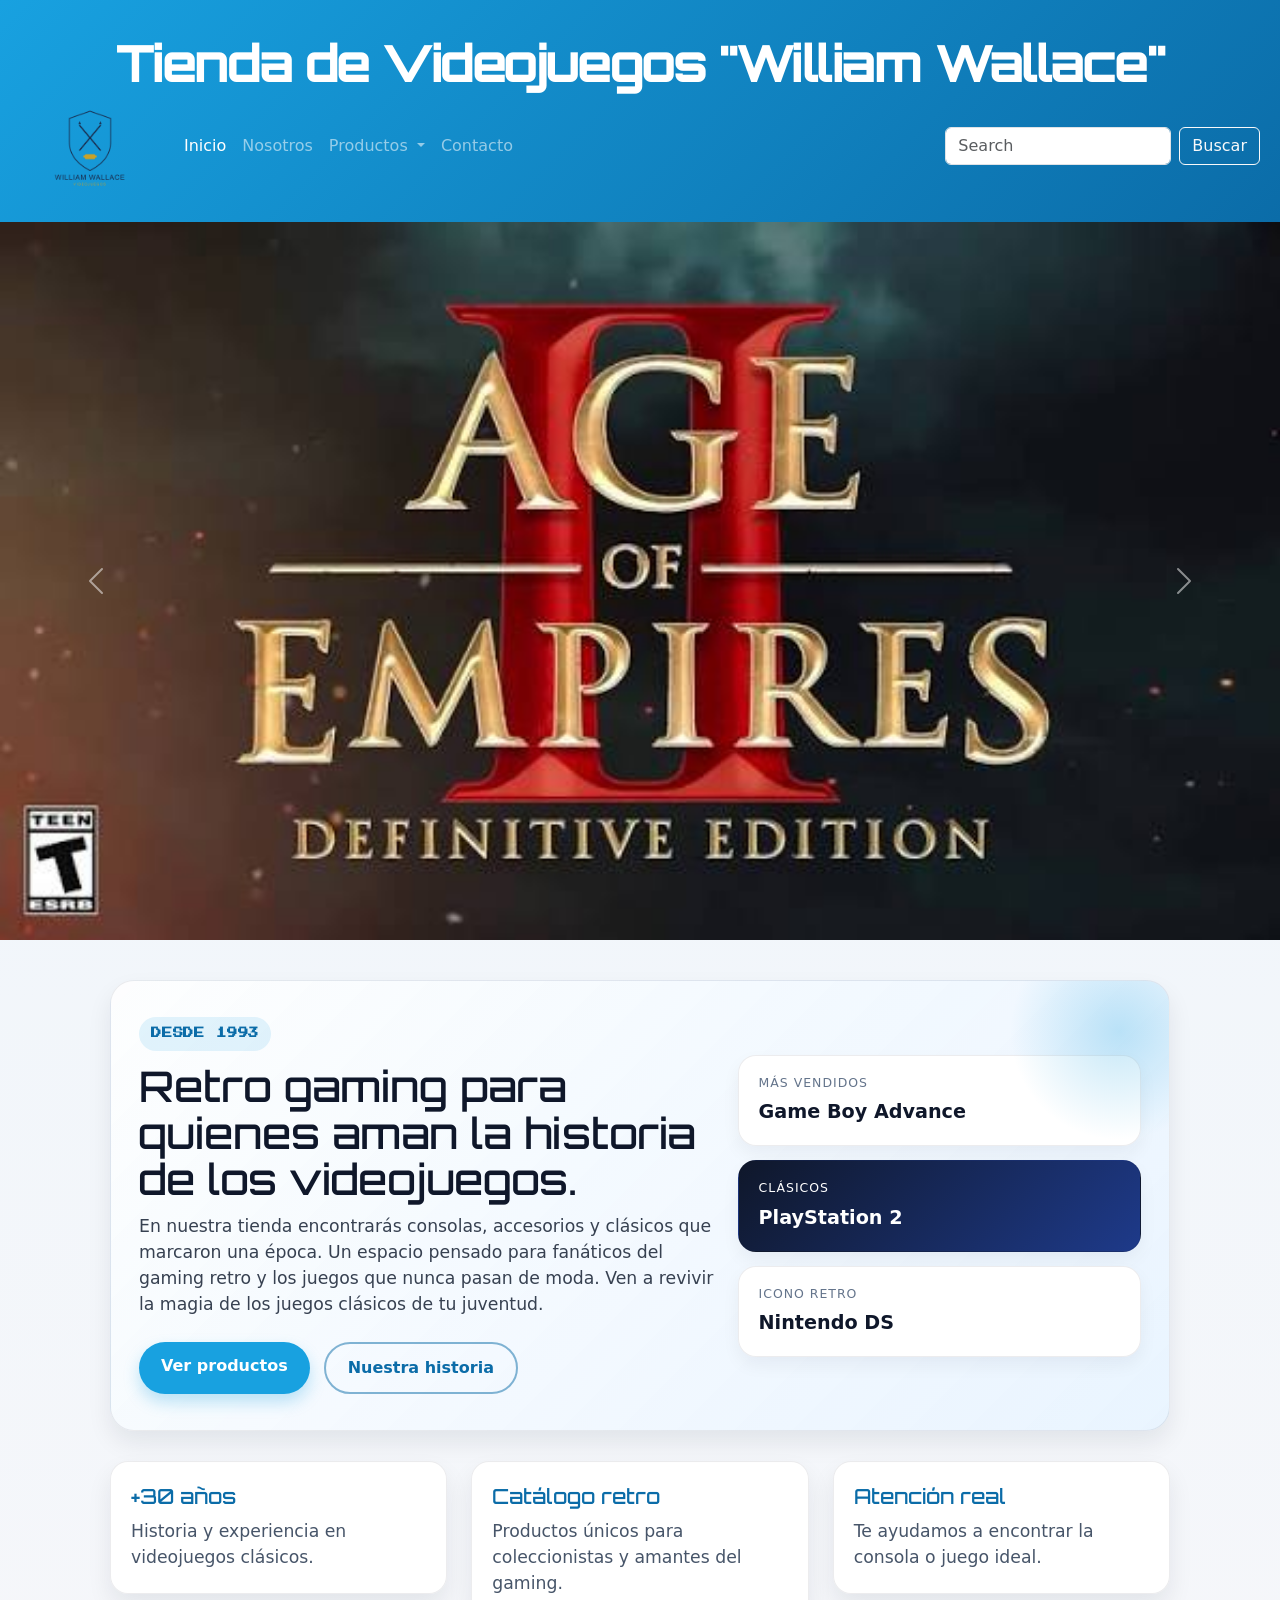
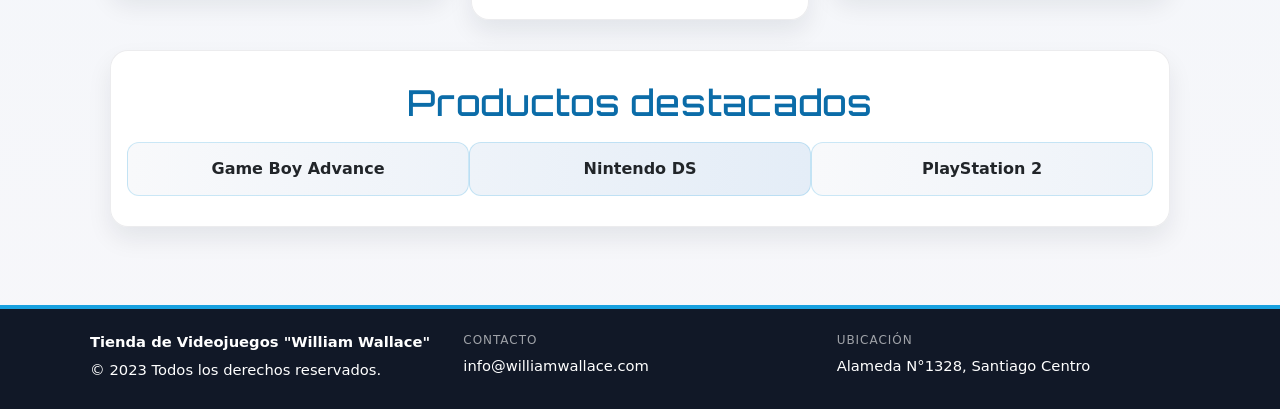
==== index.html @ 37a09d0d "first commit" ====
<!DOCTYPE html>
<html lang="es">

<head>
    <meta charset="UTF-8">
    <meta name="viewport" content="width=device-width, initial-scale=1.0">
    <title>Tienda de Videojuegos "William Wallace"</title>
    <link rel="preconnect" href="https://fonts.googleapis.com">
    <link rel="preconnect" href="https://fonts.gstatic.com" crossorigin>
    <link href="https://fonts.googleapis.com/css2?family=Orbitron:wght@600;700;800&family=Press+Start+2P&display=swap"
        rel="stylesheet">
    <link rel="stylesheet" href="css/styles.css">
    <link href="https://cdn.jsdelivr.net/npm/bootstrap@5.3.8/dist/css/bootstrap.min.css" rel="stylesheet"
        integrity="sha384-sRIl4kxILFvY47J16cr9ZwB07vP4J8+LH7qKQnuqkuIAvNWLzeN8tE5YBujZqJLB" crossorigin="anonymous">
</head>

<body>
    <header class="header">
        <h1> Tienda de Videojuegos "William Wallace"</h1>
        <nav class="navbar navbar-expand-lg navbar-dark">
            <a class="navbar-brand" href="index.html"><img src="images/logo_william_wallace.png" width="140"
                    alt="Logo de la tienda"></a>
            <button class="navbar-toggler" type="button" data-bs-toggle="collapse"
                data-bs-target="#navbarSupportedContent" aria-controls="navbarSupportedContent"
                aria-expanded="false" aria-label="Toggle navigation">
                <span class="navbar-toggler-icon"></span>
            </button>

            <div class="collapse navbar-collapse" id="navbarSupportedContent">
                <ul class="navbar-nav me-auto">
                    <li class="nav-item">
                        <a class="nav-link active" href="index.html" aria-current="page">Inicio</a>
                    </li>
                    <li class="nav-item">
                        <a class="nav-link" href="nosotros.html">Nosotros</a>
                    </li>
                    <li class="nav-item dropdown">
                        <a class="nav-link dropdown-toggle" href="productos.html" id="navbarDropdown"
                            role="button" data-bs-toggle="dropdown" aria-haspopup="true" aria-expanded="false">
                            Productos
                        </a>
                        <div class="dropdown-menu" aria-labelledby="navbarDropdown">
                            <a class="dropdown-item" href="productos.html#consolas-retro">Consolas Retro</a>
                            <a class="dropdown-item" href="productos.html#juegos">Juegos</a>
                            <a class="dropdown-item" href="productos.html#accesorios">Accesorios</a>
                            <div class="dropdown-divider"></div>
                            <a class="dropdown-item" href="productos.html#merchandising">Merchandising</a>
                        </div>
                    </li>
                    <li class="nav-item">
                        <a class="nav-link" href="contacto.html">Contacto</a>
                    </li>
                </ul>
                <form class="d-flex my-2 my-lg-0">
                    <input class="form-control me-sm-2" type="search" placeholder="Search"
                        aria-label="Search">
                    <button class="btn btn-outline-light my-2 my-sm-0" type="submit">Buscar</button>
                </form>
            </div>
        </nav>



    </header>
    <div id="carouselExampleInterval" class="carousel slide" data-bs-ride="carousel">
        <!-- Conforme a las instrucciones de la tarea se agregan intervalos de 3 segundos-->
        <div class="carousel-inner">
            <div class="carousel-item active" data-bs-interval="3000">
                <img src="images/AOE2.jpg" class="d-block w-100" alt="Age of Empires II">
            </div>
            <div class="carousel-item" data-bs-interval="3000">
                <img src="images/zelda.jpg" class="d-block w-100" alt="The Legend of Zelda: Ocarina of Time">
            </div>
            <div class="carousel-item" data-bs-interval="3000">
                <img src="images/super-mario.jpg" class="d-block w-100" alt="Super Mario Bros">
            </div>
        </div>
        <button class="carousel-control-prev" type="button" data-bs-target="#carouselExampleInterval"
            data-bs-slide="prev">
            <span class="carousel-control-prev-icon" aria-hidden="true"></span>
            <span class="visually-hidden">Previous</span>
        </button>
        <button class="carousel-control-next" type="button" data-bs-target="#carouselExampleInterval"
            data-bs-slide="next">
            <span class="carousel-control-next-icon" aria-hidden="true"></span>
            <span class="visually-hidden">Next</span>
        </button>
    </div>
    <main class="content">
        <section class="hero" id="hero-principal">
            <div class="row align-items-center g-4">
                <div class="col-12 col-lg-7 hero-text">
                    <span class="eyebrow">Desde 1993</span>
                    <h2>Retro gaming para quienes aman la historia de los videojuegos.</h2>
                    <p>En nuestra tienda encontrarás consolas, accesorios y clásicos que marcaron una época. Un
                        espacio
                        pensado para fanáticos del gaming retro y los juegos que nunca pasan de moda. Ven a
                        revivir la magia
                        de los juegos clásicos de tu juventud. </p>
                    <div class="hero-actions">
                        <a class="button primary" href="productos.html">Ver productos</a>
                        <a class="button secondary" href="nosotros.html">Nuestra historia</a>
                    </div>
                </div>
                <div class="col-12 col-lg-5 hero-panel">
                    <div class="panel-card">
                        <span>Más vendidos</span>
                        <strong>Game Boy Advance</strong>
                    </div>
                    <div class="panel-card accent">
                        <span>Clásicos</span>
                        <strong>PlayStation 2</strong>
                    </div>
                    <div class="panel-card">
                        <span>Icono retro</span>
                        <strong>Nintendo DS</strong>
                    </div>
                </div>
            </div>
        </section>

        <section class="features">
            <div class="row g-4">
                <div class="col-12 col-md-6 col-lg-4">
                    <article class="feature-card">
                        <h3>+30 años</h3>
                        <p>Historia y experiencia en videojuegos clásicos.</p>
                    </article>
                </div>
                <div class="col-12 col-md-6 col-lg-4">
                    <article class="feature-card">
                        <h3>Catálogo retro</h3>
                        <p>Productos únicos para coleccionistas y amantes del gaming.</p>
                    </article>
                </div>
                <div class="col-12 col-md-6 col-lg-4">
                    <article class="feature-card">
                        <h3>Atención real</h3>
                        <p>Te ayudamos a encontrar la consola o juego ideal.</p>
                    </article>
                </div>
            </div>
        </section>

        <div class="box">
            <h2>Productos destacados</h2>
            <ul class="lista-juegos row g-3 list-unstyled">
                <li class="col-6 col-md-4">Game Boy Advance</li>
                <li class="col-6 col-md-4">Nintendo DS</li>
                <li class="col-6 col-md-4">PlayStation 2</li>
            </ul>
        </div>
    </main>

    <footer class="footer">
        <div class="footer-content">
            <div class="footer-col">
                <strong>Tienda de Videojuegos "William Wallace"</strong>
                <p>&copy; 2023 Todos los derechos reservados.</p>
            </div>
            <div class="footer-col">
                <span>Contacto</span>
                <p>info@williamwallace.com</p>
            </div>
            <div class="footer-col">
                <span>Ubicación</span>
                <p>Alameda N°1328, Santiago Centro</p>
            </div>
        </div>
    </footer>
    <script src="https://cdn.jsdelivr.net/npm/bootstrap@5.3.8/dist/js/bootstrap.bundle.min.js" integrity="sha384-FKyoEForCGlyvwx9Hj09JcYn3nv7wiPVlz7YYwJrWVcXK/BmnVDxM+D2scQbITxI" crossorigin="anonymous"></script>
    <script src="main.js" defer></script>
</body>

</html>
---- css/styles.css ----
:root {
  --fuente-principal: 'Segoe UI', Tahoma, Geneva, Verdana, sans-serif;
  --fuente-display: 'Orbitron', var(--fuente-principal);
  --fuente-pixel: 'Press Start 2P', cursive;
  --color-fondo: #f4f7fb;
  --color-fondo-oscuro: #0f172a;
  --color-texto: #1f2937;
  --color-texto-claro: #ffffff;
  --color-acento: #18a1e0;
  --color-acento-oscuro: #0b6ca8;
  --color-card: rgba(255, 255, 255, 0.96);
  --color-borde: rgba(15, 23, 42, 0.08);
  --sombra-suave: 0 12px 25px rgba(15, 23, 42, 0.08);
}

* {
  box-sizing: border-box;
}

body {
  font-family: var(--fuente-principal);
  background: linear-gradient(180deg, #edf5fb 0%, #f7f7fa 100%);
  color: var(--color-texto);
  margin: 0;
  padding: 0;
  line-height: 1.6;
}

h1, h2, h3 {
  font-family: var(--fuente-display);
  font-weight: 700;
}

.header {
  background: linear-gradient(135deg, var(--color-acento) 0%, var(--color-acento-oscuro) 100%);
  color: var(--color-texto-claro);
  text-align: center;
  padding: 36px 20px 20px;
  box-shadow: 0 10px 25px rgba(17, 24, 39, 0.12);
}

.header h1 {
  font-size: clamp(2.4rem, 4vw, 4.5rem);
  line-height: 1.05;
  font-weight: 800;
  margin: 0;
  letter-spacing: -0.05em;
}

.subtitle {
  font-size: 1.05em;
  font-weight: 600;
}

.subtitle ul {
  list-style: none;
  margin: 26px auto 0;
  padding: 0;
  display: flex;
  justify-content: center;
  align-items: center;
  flex-wrap: wrap;
  gap: 10px;
  max-width: 980px;
}

.subtitle li {
  background: rgba(255, 255, 255, 0.15);
  border: 1px solid rgba(255, 255, 255, 0.25);
  border-radius: 999px;
  transition: all 0.25s ease;
}

.subtitle li:hover {
  background: rgba(255, 255, 255, 0.22);
  transform: translateY(-2px);
}

.subtitle a {
  display: block;
  padding: 12px 22px;
  color: var(--color-texto-claro);
  text-decoration: none;
  font-weight: 700;
  line-height: 1.3;
  text-align: center;
  transition: all 0.25s ease;
}

.subtitle a:hover {
  color: var(--color-texto-claro);
}

.subtitle li.active {
  background: rgba(255, 255, 255, 0.35);
  border-color: rgba(255, 255, 255, 0.6);
  box-shadow: 0 4px 10px rgba(15, 23, 42, 0.18);
}

.content {
  max-width: 1100px;
  margin: 0 auto;
  padding: 40px 20px 50px;
}

main {
  max-width: 1100px;
  margin: 0 auto;
  padding: 20px 20px 30px;
}

#hero-principal {
  position: relative;
  overflow: hidden;
}

#hero-principal::before {
  content: "";
  position: absolute;
  top: -60px;
  right: -60px;
  width: 220px;
  height: 220px;
  background: radial-gradient(circle, rgba(24, 161, 224, 0.25), transparent 70%);
  border-radius: 50%;
  pointer-events: none;
}

.hero {
  background: linear-gradient(135deg, rgba(255, 255, 255, 0.8), rgba(232, 244, 255, 0.9));
  border: 1px solid var(--color-borde);
  border-radius: 24px;
  padding: 36px 28px;
  box-shadow: var(--sombra-suave);
}

.eyebrow {
  display: inline-block;
  background: rgba(24, 161, 224, 0.12);
  color: var(--color-acento-oscuro);
  border-radius: 999px;
  padding: 9px 12px;
  font-family: var(--fuente-pixel);
  font-size: 0.65rem;
  font-weight: 700;
  letter-spacing: 0.08em;
  text-transform: uppercase;
  margin-bottom: 12px;
}

.hero-text h2 {
  margin: 0 0 12px;
  font-size: clamp(2rem, 3.3vw, 3.3rem);
  line-height: 1.1;
  color: var(--color-fondo-oscuro);
}

.hero-text p {
  margin: 0;
  font-size: 1.08rem;
  color: #374151;
}

.hero-actions {
  display: flex;
  flex-wrap: wrap;
  gap: 14px;
  margin-top: 24px;
}

.button {
  display: inline-block;
  padding: 12px 22px;
  border-radius: 999px;
  text-decoration: none;
  font-weight: 700;
  transition: all 0.25s ease;
}

.button.primary {
  background: var(--color-acento);
  color: var(--color-texto-claro);
  box-shadow: 0 8px 16px rgba(24, 161, 224, 0.28);
}

.button.primary:hover {
  background: var(--color-acento-oscuro);
  transform: translateY(-2px);
}

.button.secondary {
  background: transparent;
  color: var(--color-acento-oscuro);
  border: 2px solid rgba(11, 108, 168, 0.5);
}

.button.secondary:hover {
  background: rgba(24, 161, 224, 0.08);
  transform: translateY(-2px);
}

.hero-panel {
  display: grid;
  gap: 14px;
}

.panel-card {
  background: var(--color-card);
  border: 1px solid var(--color-borde);
  border-radius: 18px;
  padding: 18px 20px;
  box-shadow: 0 8px 18px rgba(15, 23, 42, 0.05);
}

.panel-card span {
  display: block;
  color: #64748b;
  font-size: 0.78rem;
  text-transform: uppercase;
  letter-spacing: 0.08em;
  margin-bottom: 6px;
}

.panel-card strong {
  font-size: 1.2rem;
  color: var(--color-fondo-oscuro);
}

.panel-card.accent {
  background: linear-gradient(135deg, #0f172a 0%, #1e3a8a 100%);
  color: var(--color-texto-claro);
}

.panel-card.accent span,
.panel-card.accent strong {
  color: var(--color-texto-claro);
}

.features {
  margin: 30px 0;
}

.feature-card {
  background: var(--color-card);
  border: 1px solid var(--color-borde);
  border-radius: 18px;
  padding: 22px 20px;
  box-shadow: var(--sombra-suave);
}

.feature-card h3 {
  margin: 0 0 10px;
  color: var(--color-acento-oscuro);
  font-size: 1.3rem;
}

.feature-card p {
  margin: 0;
  color: #475569;
}

.box {
  background-color: rgba(255, 255, 255, 0.92);
  border: 1px solid var(--color-borde);
  padding: 30px 24px;
  margin: 28px 0;
  border-radius: 18px;
  text-align: center;
  box-shadow: var(--sombra-suave);
}

.box h2 {
  color: var(--color-acento-oscuro);
  font-size: clamp(1.8rem, 2.8vw, 2.8rem);
  margin: 0 0 18px;
  letter-spacing: 0.02em;
}

main p {
  font-size: 1.08em;
  margin: 0 0 16px;
}

.page-intro {
  max-width: 760px;
  margin: 0 auto 30px;
  text-align: center;
}

.page-intro h2 {
  margin: 0 0 10px;
  font-size: clamp(1.8rem, 3vw, 2.6rem);
  color: var(--color-fondo-oscuro);
}

.page-intro p {
  color: #475569;
  margin: 0;
}

.story {
  max-width: 760px;
  margin: 0 auto;
}

.pull-quote {
  margin: 24px auto;
  padding: 18px 24px;
  border-left: 4px solid var(--color-acento);
  background: rgba(24, 161, 224, 0.06);
  border-radius: 0 12px 12px 0;
  font-size: 1.15rem;
  font-style: italic;
  color: var(--color-fondo-oscuro);
}

.cta-box p {
  margin: 0;
  font-weight: 700;
  font-size: 1.1rem;
  color: var(--color-acento-oscuro);
}

.info-grid {
  margin: 30px 0;
}

.feature-card .icon {
  display: block;
  font-size: 2rem;
  margin-bottom: 10px;
}

.card-img-juego {
  height: 260px;
  object-fit: cover;
}

.lista-juegos {
  list-style: none;
  padding: 0;
  margin: 0;
}

.lista-juegos li {
  background: linear-gradient(90deg, #f8f9fb 0%, #eef3f9 100%);
  border: 1px solid rgba(24, 161, 224, 0.2);
  border-radius: 12px;
  padding: 14px;
  font-weight: 600;
  text-align: center;
  display: flex;
  flex-direction: column;
  align-items: center;
  justify-content: center;
  gap: 10px;
  transition: transform 0.2s ease, box-shadow 0.2s ease;
}

.lista-juegos li img {
  order: -1;
  width: 100%;
  aspect-ratio: 3 / 4;
  object-fit: cover;
  border-radius: 8px;
}

.lista-juegos li:nth-child(even) {
  background: linear-gradient(90deg, #eef3f9 0%, #e4edf7 100%);
}

.lista-juegos li:hover {
  transform: translateY(-4px);
  box-shadow: 0 10px 20px rgba(24, 161, 224, 0.15);
}

.footer {
  background-color: #111827;
  color: var(--color-texto-claro);
  text-align: center;
  padding: 22px 16px;
  font-size: 0.92em;
  border-top: 4px solid var(--color-acento);
}

.footer p {
  margin: 6px 0;
}

.footer-content {
  max-width: 1100px;
  margin: 0 auto;
  display: flex;
  flex-wrap: wrap;
  justify-content: space-between;
  gap: 20px;
  text-align: left;
}

.footer-col {
  flex: 1 1 200px;
}

.footer-col strong {
  display: block;
  margin-bottom: 4px;
}

.footer-col span {
  display: block;
  text-transform: uppercase;
  font-size: 0.75rem;
  letter-spacing: 0.08em;
  color: rgba(255, 255, 255, 0.6);
  margin-bottom: 4px;
}
/* Se implementa un diseño responsivo mediante 
media queries conforme a los requerimientos de la pauta de evaluación.
Se optó por un diseño mobile-first invertido, con 3 puntos de quiebre estándar
*/

/* Breakpoint para tablets y notebooks pequeños */

@media (max-width: 1024px) {
  .content,
  main {
    padding-left: 16px;
    padding-right: 16px;
  }
}

/* Braekpoint para tablets verticales y celular con pantallas grandes */

@media (max-width: 768px) {
  .hero {
    padding: 24px 18px;
  }

  .subtitle ul {
    flex-direction: column;
  }

  .subtitle li {
    width: min(100%, 260px);
  }

  .header h1 {
    font-size: 2.2rem;
  }
  .hero-actions {
    flex-direction: column;
    
  }

  .button {
    text-align: center;
    width: 100%;
  }

}

/* Se agrega además un breakpoint para celulares con pantallas muy pequeñas */

@media (max-width: 480px) {
  .header h1 {
    font-size: 1.8rem;
  }

  .box {
    padding: 20px 16px;
  }

  .panel-card {
    padding: 14px 16px;
  }

  .lista-juegos li {
    padding: 12px 14px;
  }

  .card-img-juego {
    height: 200px;
  }

  .footer-content {
    flex-direction: column;
    text-align: center;
  }
}
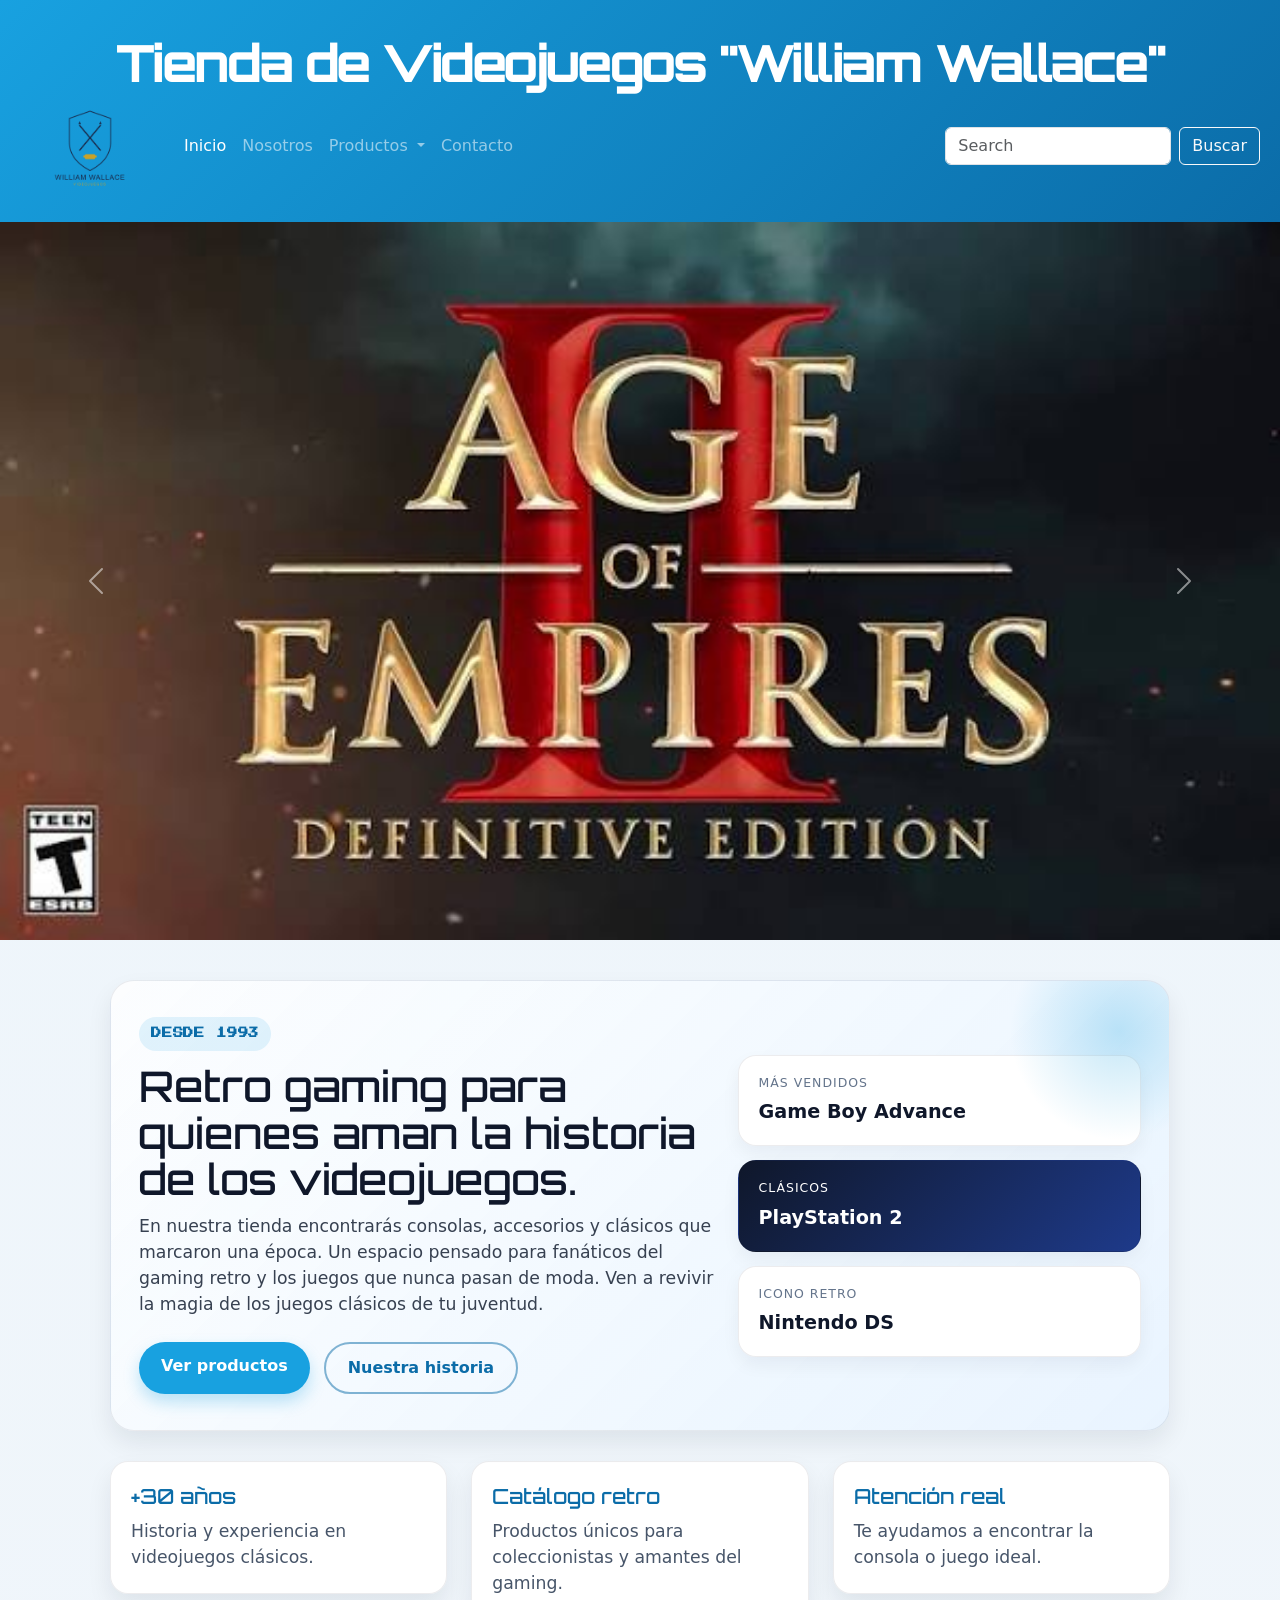
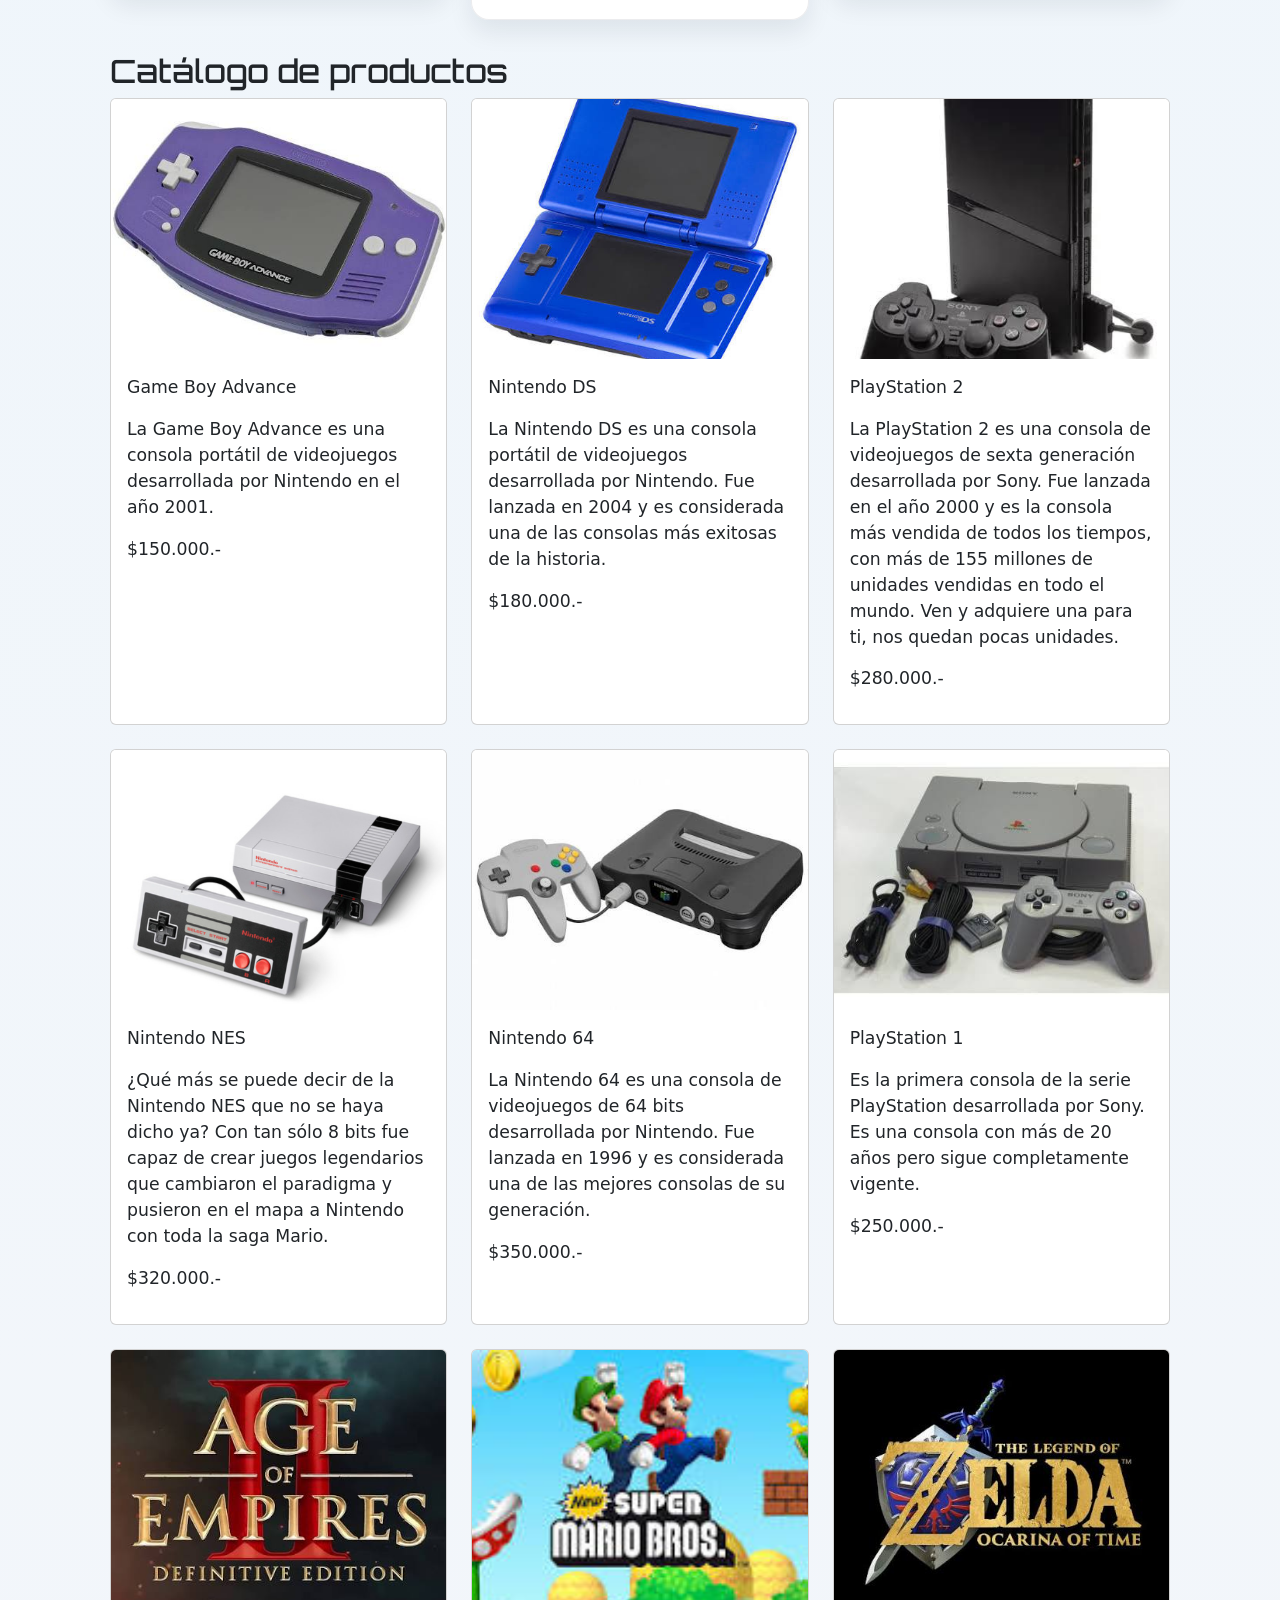
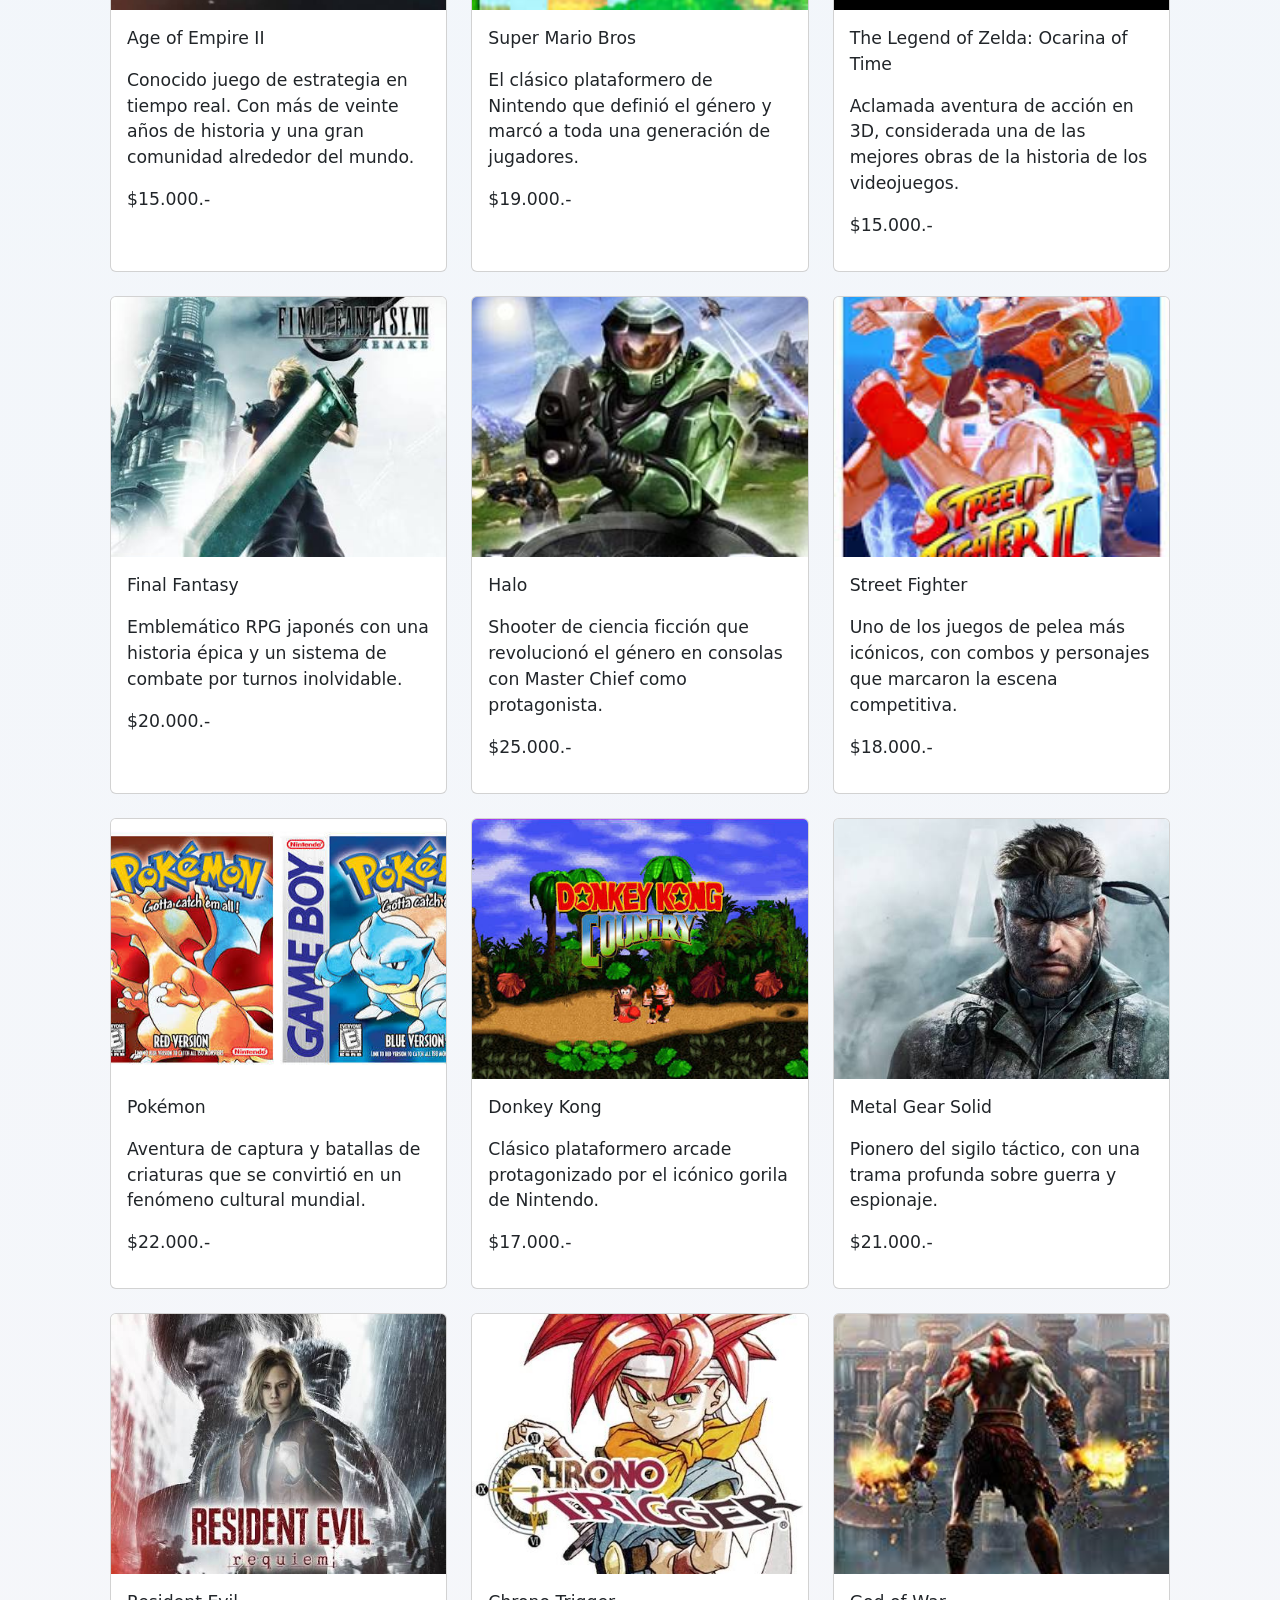
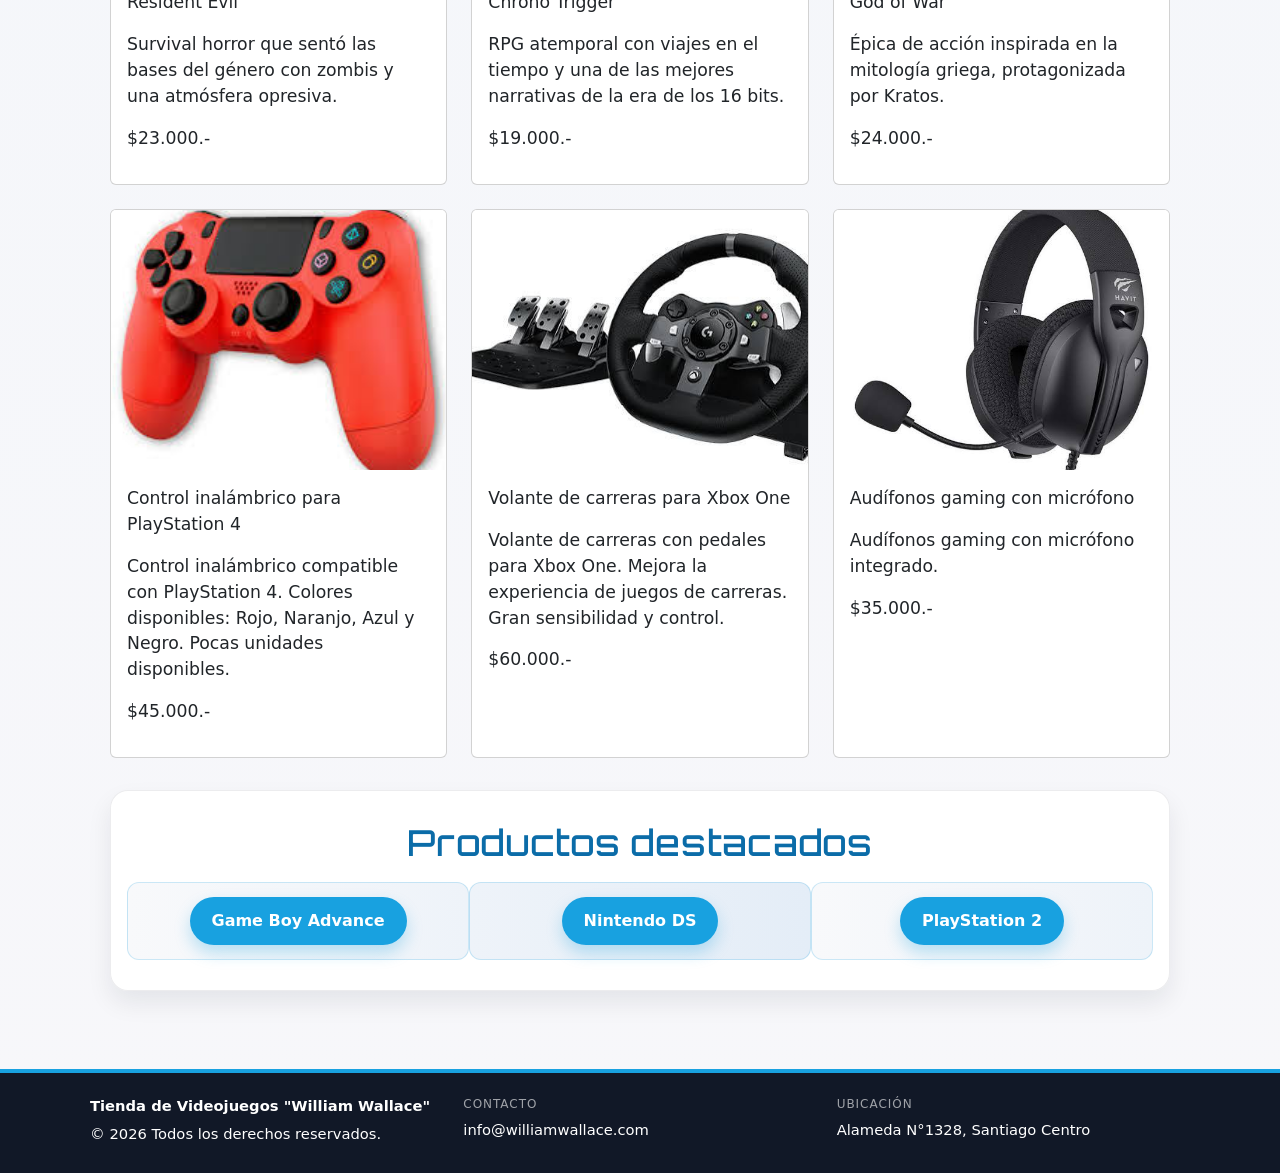
==== commit d300f0ed: "segundo commit" ====
--- a/index.html
+++ b/index.html
@@ -142,12 +142,25 @@
             </div>
         </section>
 
+        <section class="catalogo" id="catalogo">
+            <h2>Catálogo de productos</h2>
+            <p id="estado-productos" class="catalogo-estado" role="status">Cargando productos…</p>
+            <div id="lista-productos" class="row g-4"></div>
+        </section>
+
         <div class="box">
             <h2>Productos destacados</h2>
             <ul class="lista-juegos row g-3 list-unstyled">
-                <li class="col-6 col-md-4">Game Boy Advance</li>
-                <li class="col-6 col-md-4">Nintendo DS</li>
-                <li class="col-6 col-md-4">PlayStation 2</li>
+                <li class="col-6 col-md-4">  <a class="button primary" href="productos.html">Game Boy Advance</a>
+                </li>
+                <li class="col-6 col-md-4">
+                    
+                    <a class="button primary" href="productos.html">Nintendo DS</a>
+
+                </li>
+                <li class="col-6 col-md-4">
+                    <a class="button primary" href="productos.html">PlayStation 2</a>
+                </li>
             </ul>
         </div>
     </main>
@@ -156,7 +169,7 @@
         <div class="footer-content">
             <div class="footer-col">
                 <strong>Tienda de Videojuegos "William Wallace"</strong>
-                <p>&copy; 2023 Todos los derechos reservados.</p>
+                <p>&copy; 2026 Todos los derechos reservados.</p>
             </div>
             <div class="footer-col">
                 <span>Contacto</span>
@@ -169,7 +182,7 @@
         </div>
     </footer>
     <script src="https://cdn.jsdelivr.net/npm/bootstrap@5.3.8/dist/js/bootstrap.bundle.min.js" integrity="sha384-FKyoEForCGlyvwx9Hj09JcYn3nv7wiPVlz7YYwJrWVcXK/BmnVDxM+D2scQbITxI" crossorigin="anonymous"></script>
-    <script src="main.js" defer></script>
+    <script src="js/productos.js" defer></script>
 </body>
 
 </html>
--- a/css/styles.css
+++ b/css/styles.css
@@ -414,12 +414,9 @@
   color: rgba(255, 255, 255, 0.6);
   margin-bottom: 4px;
 }
-/* Se implementa un diseño responsivo mediante 
-media queries conforme a los requerimientos de la pauta de evaluación.
-Se optó por un diseño mobile-first invertido, con 3 puntos de quiebre estándar
-*/
-
-/* Breakpoint para tablets y notebooks pequeños */
+
+
+
 
 @media (max-width: 1024px) {
   .content,
@@ -486,4 +483,140 @@
     flex-direction: column;
     text-align: center;
   }
-}+}
+
+/* Carrito de compras */
+
+.carrito {
+  background: var(--color-card);
+  border: 1px solid var(--color-borde);
+  border-top: 4px solid var(--color-acento);
+  border-radius: 14px;
+  box-shadow: var(--sombra-suave);
+  padding: 20px 24px;
+  margin: 0 0 32px;
+  max-width: 520px;
+}
+
+.carrito-cabecera {
+  display: flex;
+  align-items: center;
+  justify-content: space-between;
+  gap: 12px;
+  margin-bottom: 12px;
+}
+
+.carrito-cabecera h2 {
+  margin: 0;
+  font-size: 1.3rem;
+}
+
+.carrito-badge {
+  min-width: 32px;
+  padding: 4px 10px;
+  border-radius: 999px;
+  background: var(--color-acento);
+  color: var(--color-texto-claro);
+  font-weight: 700;
+  text-align: center;
+}
+
+.carrito-vacio {
+  margin: 8px 0 16px;
+  color: #6b7280;
+  font-style: italic;
+}
+
+.carrito-lista {
+  list-style: none;
+  margin: 0;
+  padding: 0;
+  max-height: 260px;
+  overflow-y: auto;
+}
+
+.carrito-lista li {
+  display: flex;
+  align-items: center;
+  gap: 12px;
+  padding: 10px 0;
+  border-bottom: 1px solid var(--color-borde);
+}
+
+.carrito-item-nombre {
+  flex: 1;
+  min-width: 0;
+  overflow-wrap: anywhere;
+}
+
+.carrito-item-precio {
+  font-weight: 600;
+  white-space: nowrap;
+}
+
+.carrito-quitar {
+  width: 28px;
+  height: 28px;
+  border: 0;
+  border-radius: 50%;
+  background: rgba(15, 23, 42, 0.06);
+  color: var(--color-texto);
+  font-size: 1.1rem;
+  line-height: 1;
+  cursor: pointer;
+  transition: background 0.2s, color 0.2s;
+}
+
+.carrito-quitar:hover,
+.carrito-quitar:focus-visible {
+  background: #dc2626;
+  color: var(--color-texto-claro);
+}
+
+.carrito-pie {
+  display: flex;
+  align-items: center;
+  justify-content: space-between;
+  flex-wrap: wrap;
+  gap: 12px;
+  margin-top: 16px;
+}
+
+.carrito-total {
+  margin: 0;
+  font-size: 1.2rem;
+  font-weight: 700;
+}
+
+.carrito-vaciar {
+  padding: 8px 16px;
+  border: 1px solid var(--color-acento-oscuro);
+  border-radius: 8px;
+  background: transparent;
+  color: var(--color-acento-oscuro);
+  font-weight: 600;
+  cursor: pointer;
+  transition: background 0.2s, color 0.2s;
+}
+
+.carrito-vaciar:hover:not(:disabled) {
+  background: var(--color-acento-oscuro);
+  color: var(--color-texto-claro);
+}
+
+.carrito-vaciar:disabled {
+  opacity: 0.45;
+  cursor: not-allowed;
+}
+
+
+/* Catálogo dinámico (index) */
+
+.catalogo {
+  margin: 32px 0;
+}
+
+.catalogo-estado {
+  color: #6b7280;
+  font-style: italic;
+}
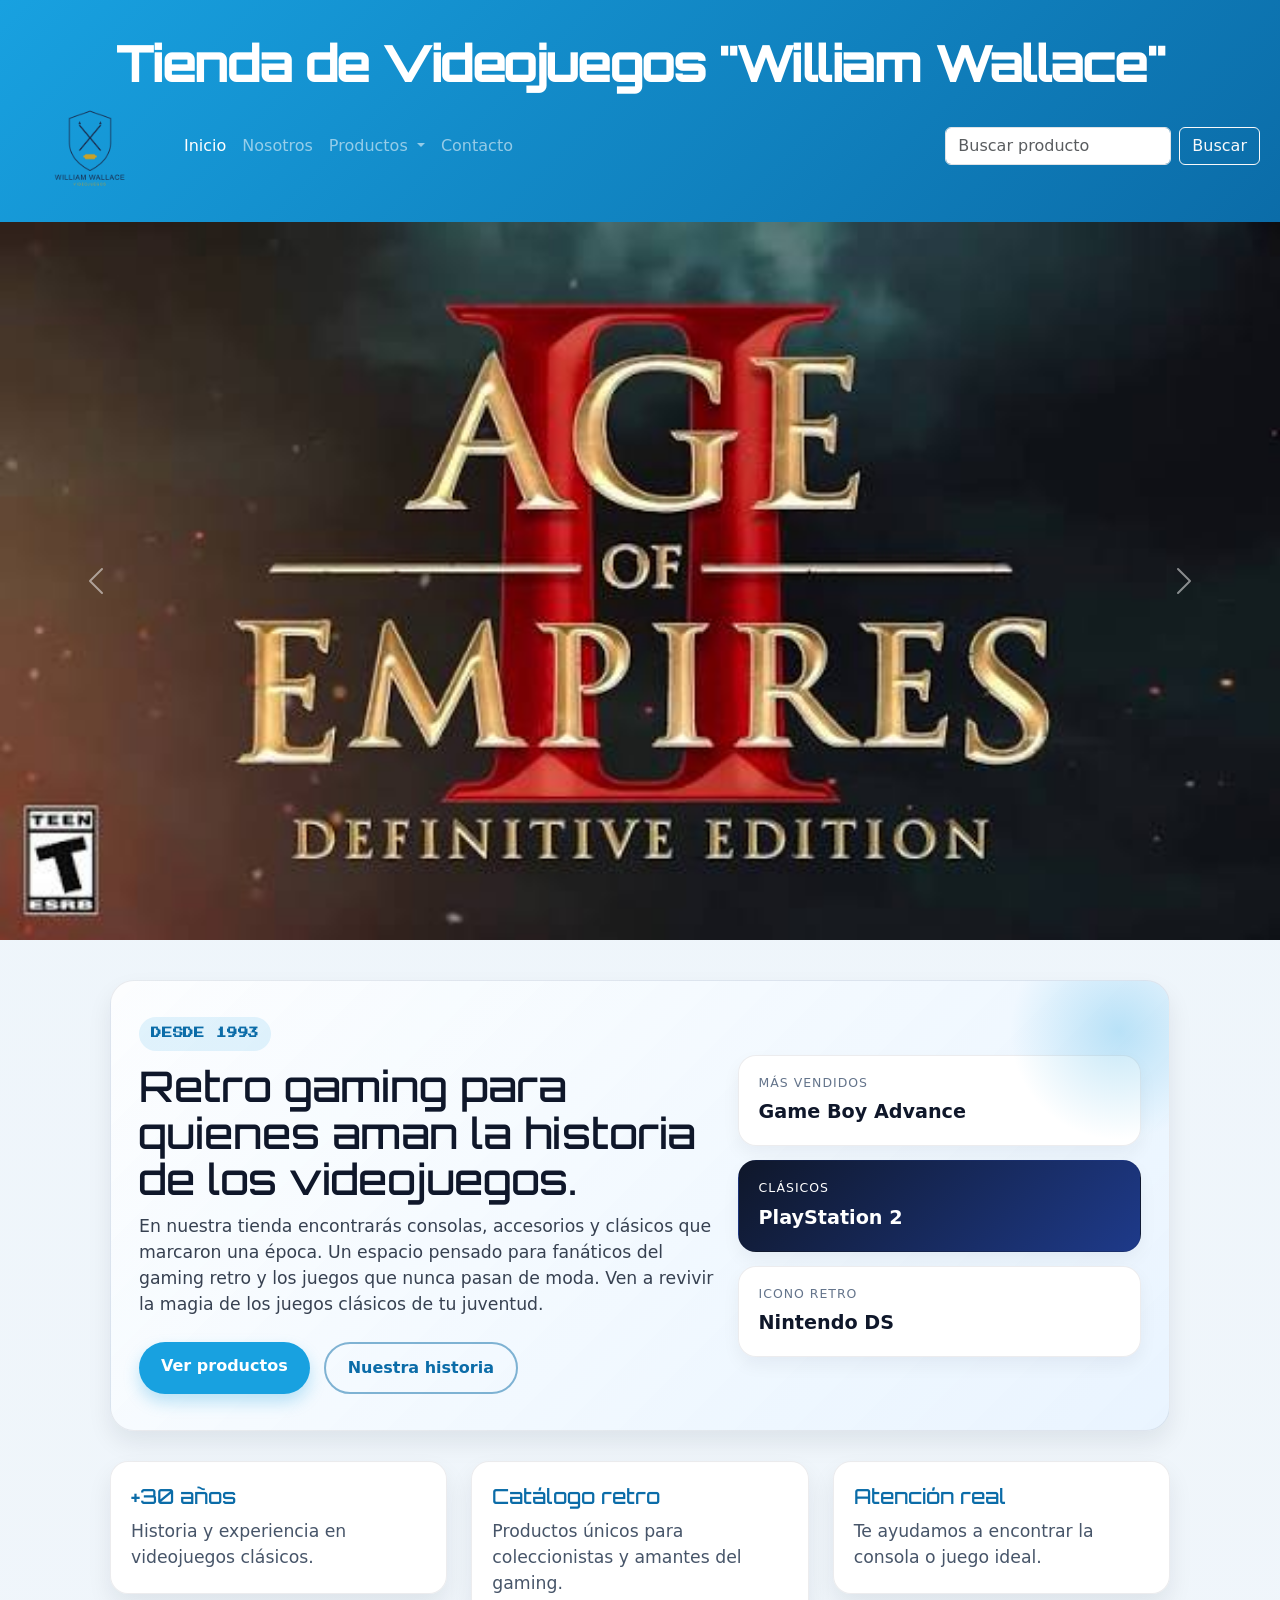
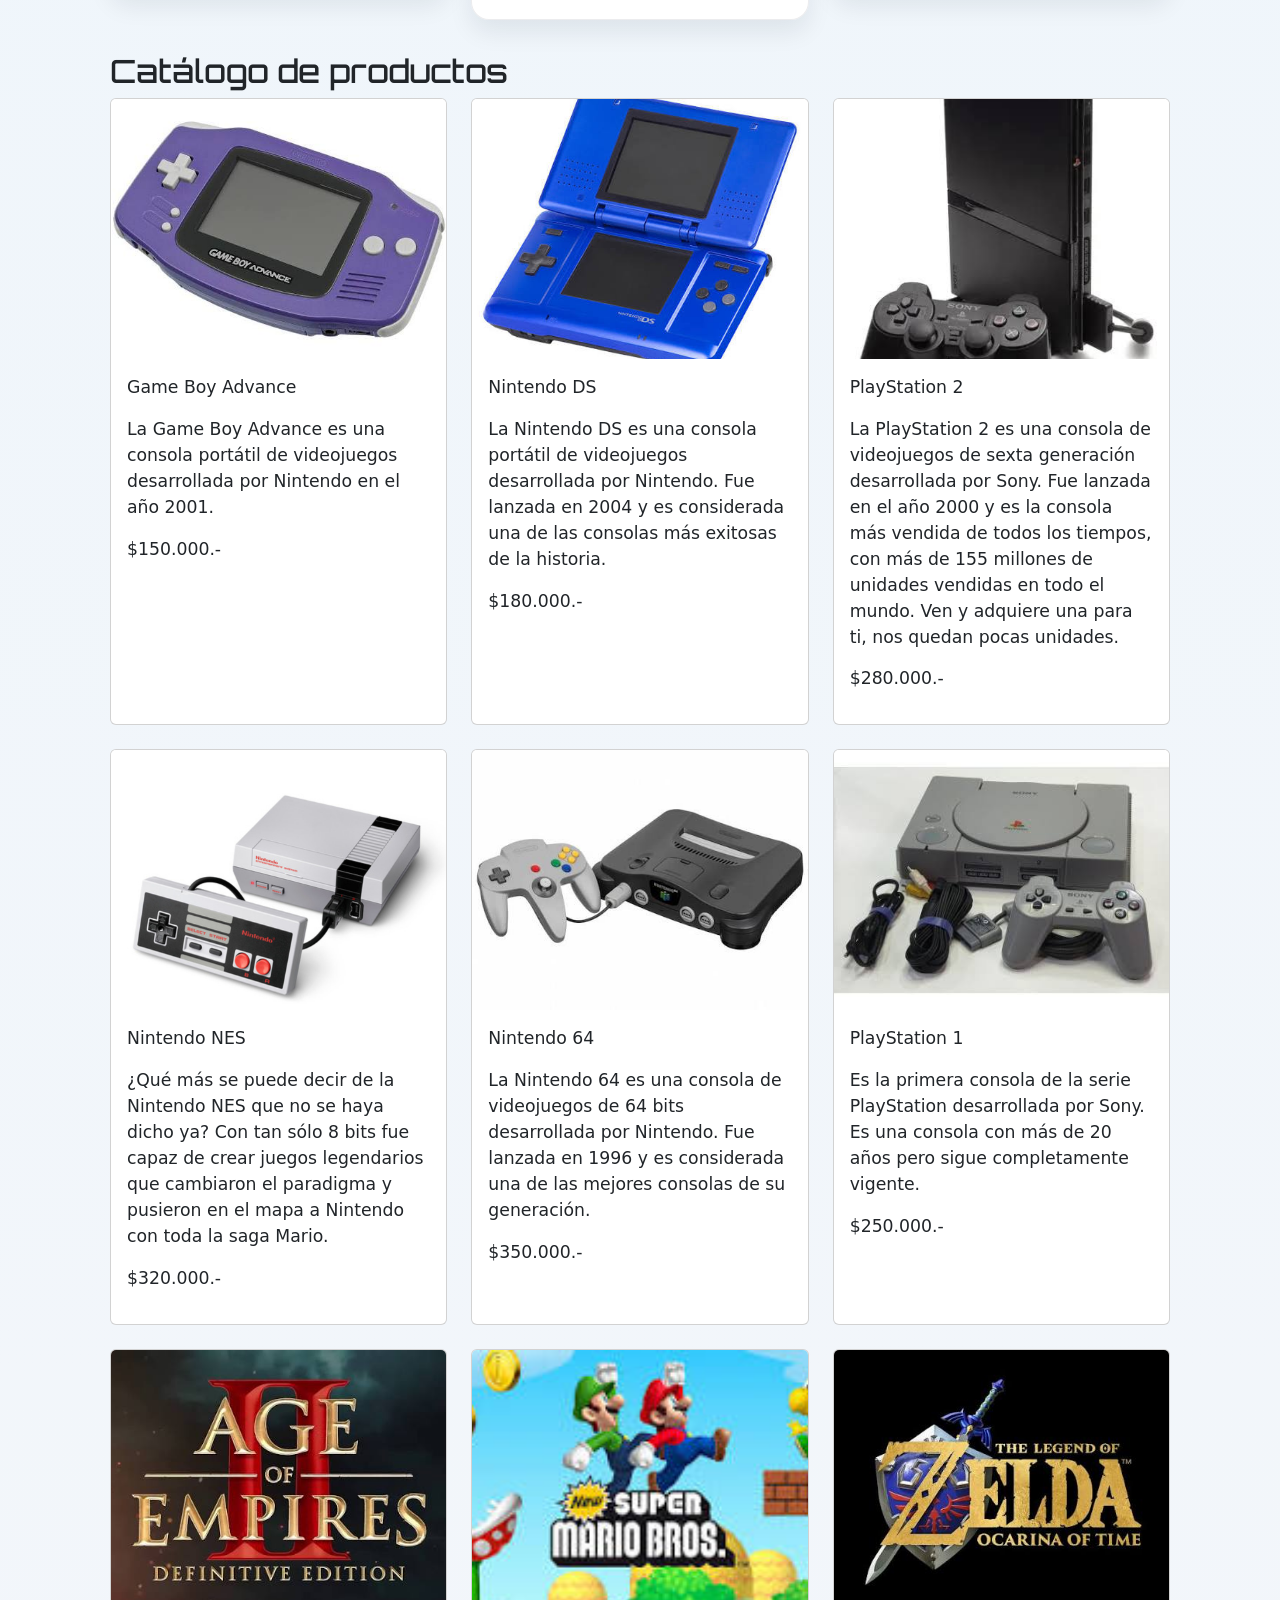
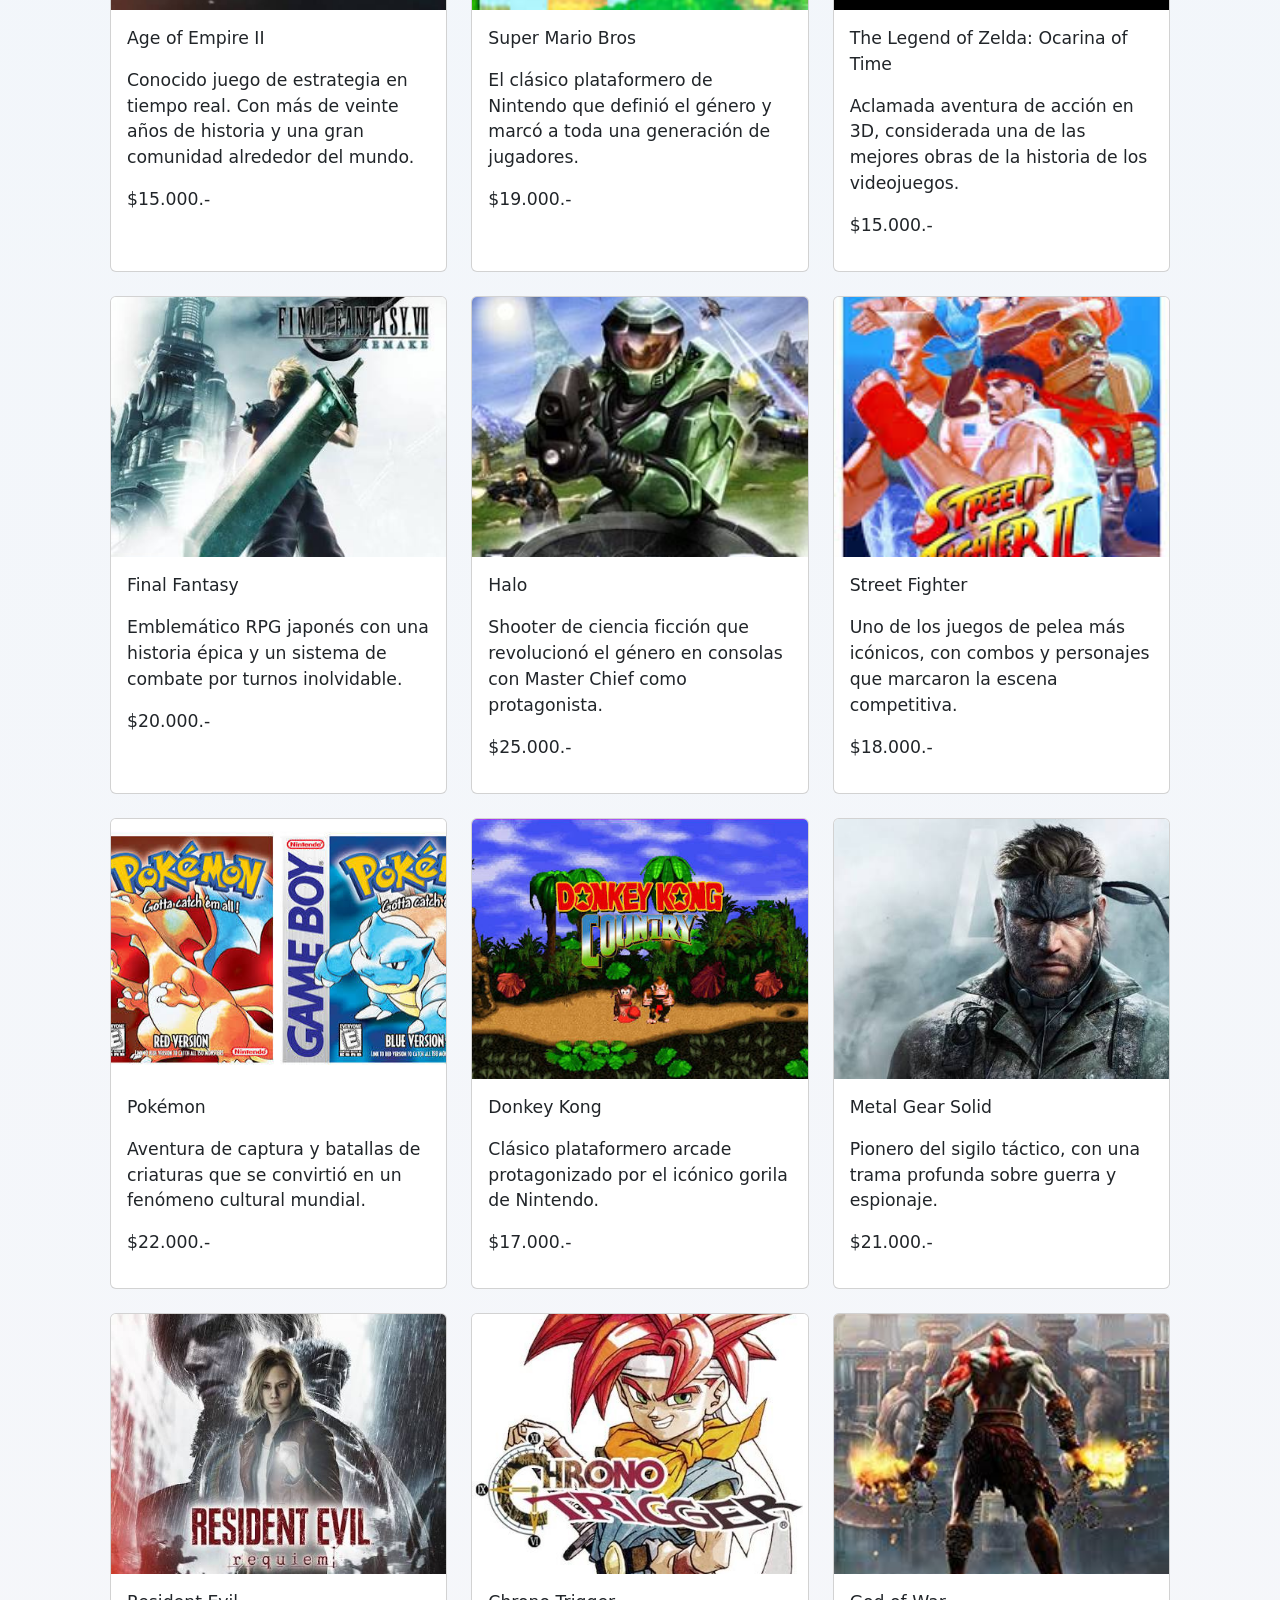
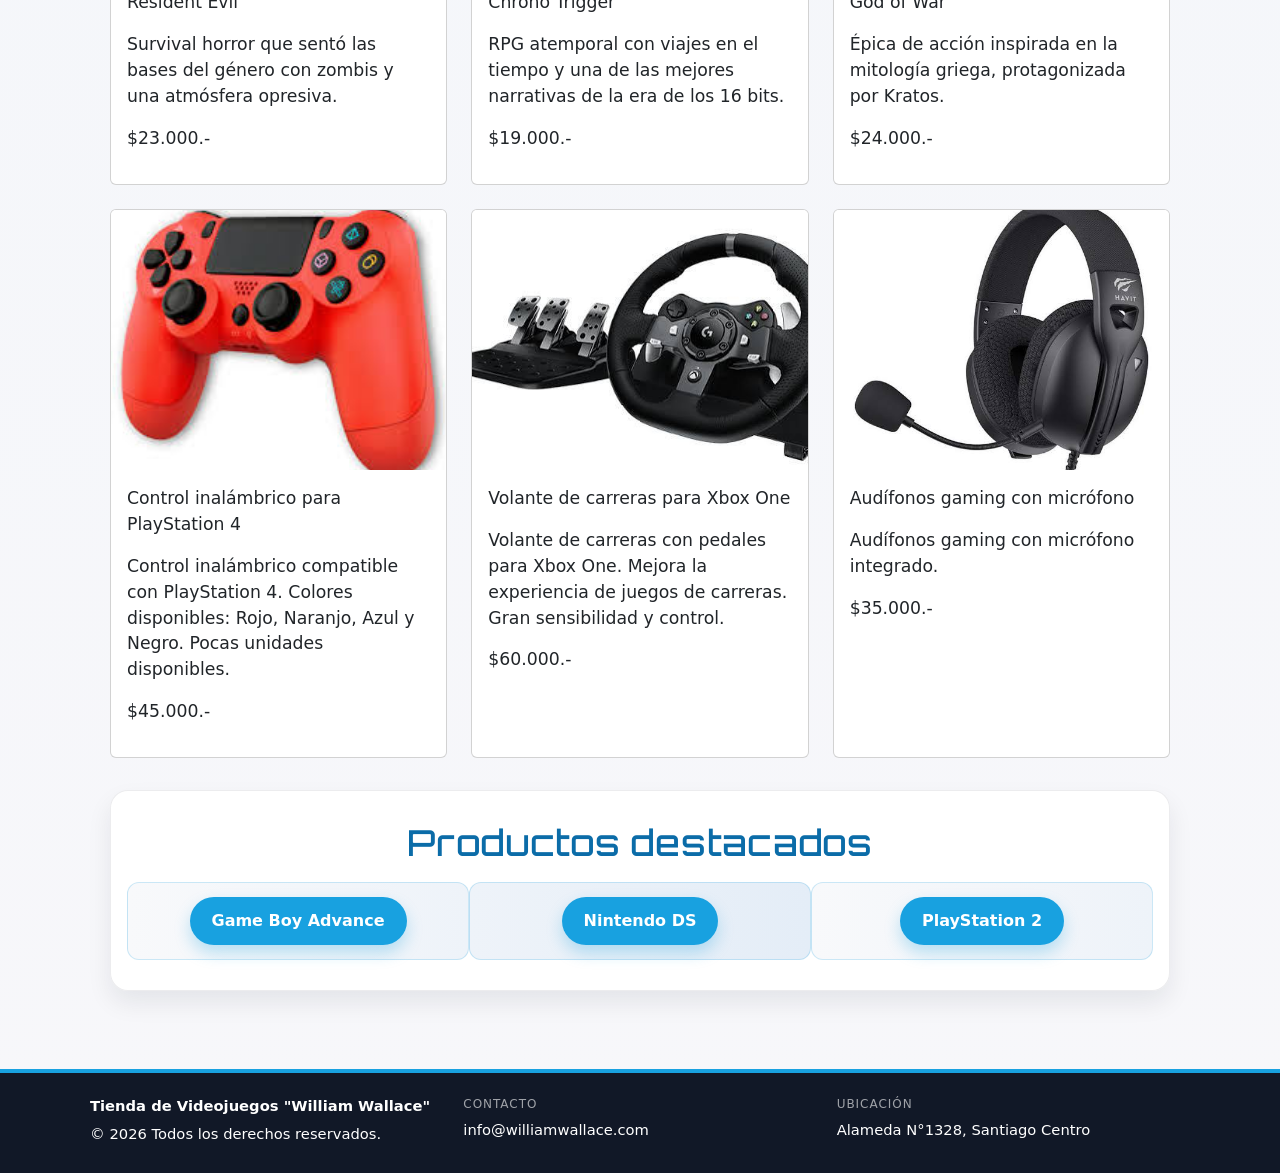
==== commit 17f8ad25: "mejoras en JavaScript" ====
--- a/index.html
+++ b/index.html
@@ -51,9 +51,9 @@
                         <a class="nav-link" href="contacto.html">Contacto</a>
                     </li>
                 </ul>
-                <form class="d-flex my-2 my-lg-0">
-                    <input class="form-control me-sm-2" type="search" placeholder="Search"
-                        aria-label="Search">
+                <form class="d-flex my-2 my-lg-0" id="form-busqueda">
+                    <input class="form-control me-sm-2" type="search" id="busqueda" placeholder="Buscar producto"
+                        aria-label="Buscar producto">
                     <button class="btn btn-outline-light my-2 my-sm-0" type="submit">Buscar</button>
                 </form>
             </div>
@@ -182,6 +182,7 @@
         </div>
     </footer>
     <script src="https://cdn.jsdelivr.net/npm/bootstrap@5.3.8/dist/js/bootstrap.bundle.min.js" integrity="sha384-FKyoEForCGlyvwx9Hj09JcYn3nv7wiPVlz7YYwJrWVcXK/BmnVDxM+D2scQbITxI" crossorigin="anonymous"></script>
+    <script src="js/main.js"></script>
     <script src="js/productos.js" defer></script>
 </body>
 
--- a/css/styles.css
+++ b/css/styles.css
@@ -336,6 +336,43 @@
   object-fit: cover;
 }
 
+.producto .card {
+  overflow: hidden;
+  border: 1px solid var(--color-borde);
+  border-radius: 14px;
+  box-shadow: var(--sombra-suave);
+  transition: transform 0.2s ease, box-shadow 0.2s ease;
+}
+
+.producto .card:hover {
+  transform: translateY(-4px);
+  box-shadow: 0 16px 28px rgba(15, 23, 42, 0.14);
+}
+
+.producto .card-img-top {
+  height: 220px;
+  object-fit: cover;
+}
+
+.producto .card-body {
+  display: flex;
+  flex-direction: column;
+  padding: 20px;
+}
+
+.producto .card-body .card-text {
+  color: var(--color-acento-oscuro);
+  font-family: var(--fuente-display);
+  font-size: 1rem;
+  font-weight: 700;
+}
+
+.producto .card-body > p:last-of-type {
+  margin-top: auto;
+  margin-bottom: 14px;
+  font-weight: 700;
+}
+
 .lista-juegos {
   list-style: none;
   padding: 0;
@@ -415,7 +452,36 @@
   margin-bottom: 4px;
 }
 
-
+.btn-agregar {
+  display: inline-block;
+  width: 100%;
+  padding: 12px 28px;
+  font-size: 1rem;
+  font-weight: 700;
+  color: var(--color-texto-claro);
+  background: var(--color-acento-oscuro);
+  border: 1px solid var(--color-acento-oscuro);
+  border-radius: 10px;
+  cursor: pointer;
+  box-shadow: 0 4px 12px rgba(11, 108, 168, 0.28);
+  transition: transform 0.2s ease, box-shadow 0.2s ease, background 0.2s ease;
+}
+
+.btn-agregar:hover {
+  background: #095783;
+  transform: translateY(-2px);
+  box-shadow: 0 8px 18px rgba(11, 108, 168, 0.38);
+}
+
+.btn-agregar:active {
+  transform: translateY(0);
+  box-shadow: 0 3px 8px rgba(11, 108, 168, 0.28);
+}
+
+.btn-agregar:focus-visible {
+  outline: 3px solid rgba(24, 161, 224, 0.45);
+  outline-offset: 3px;
+}
 
 
 @media (max-width: 1024px) {
